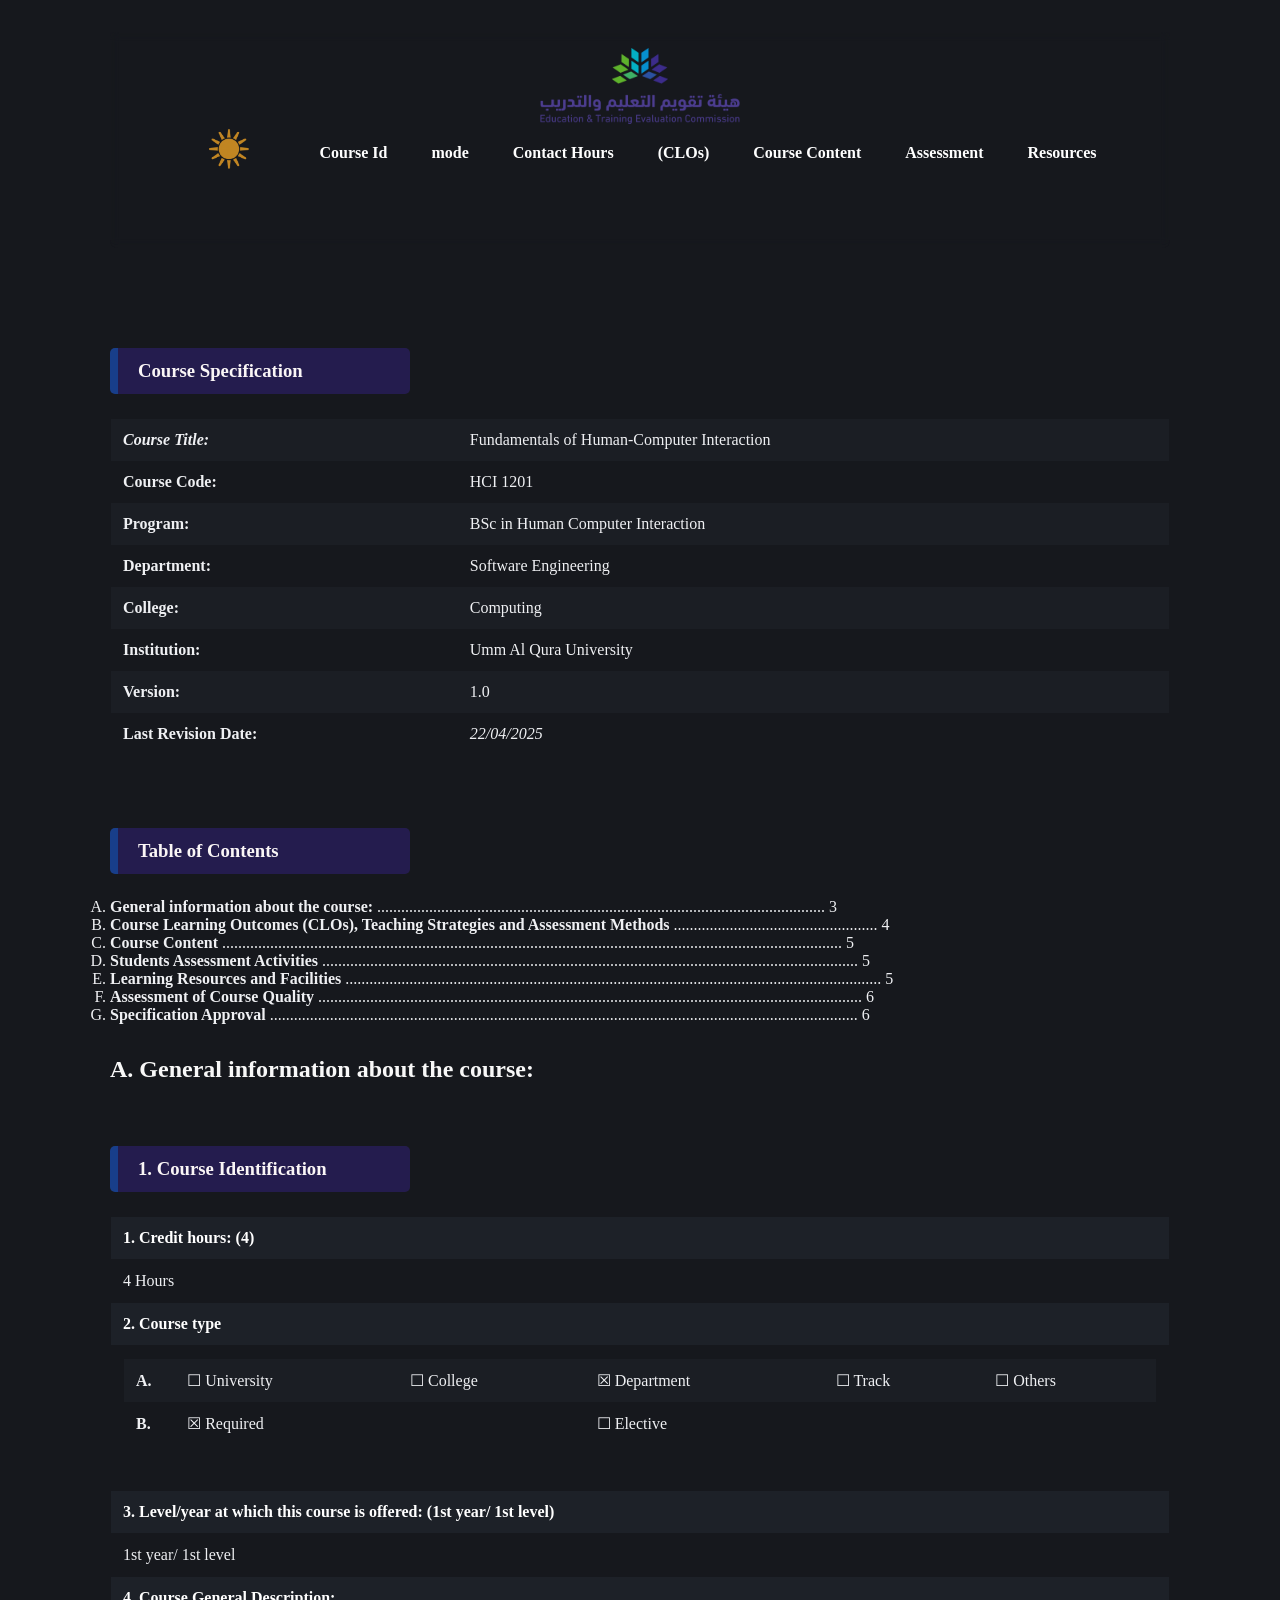
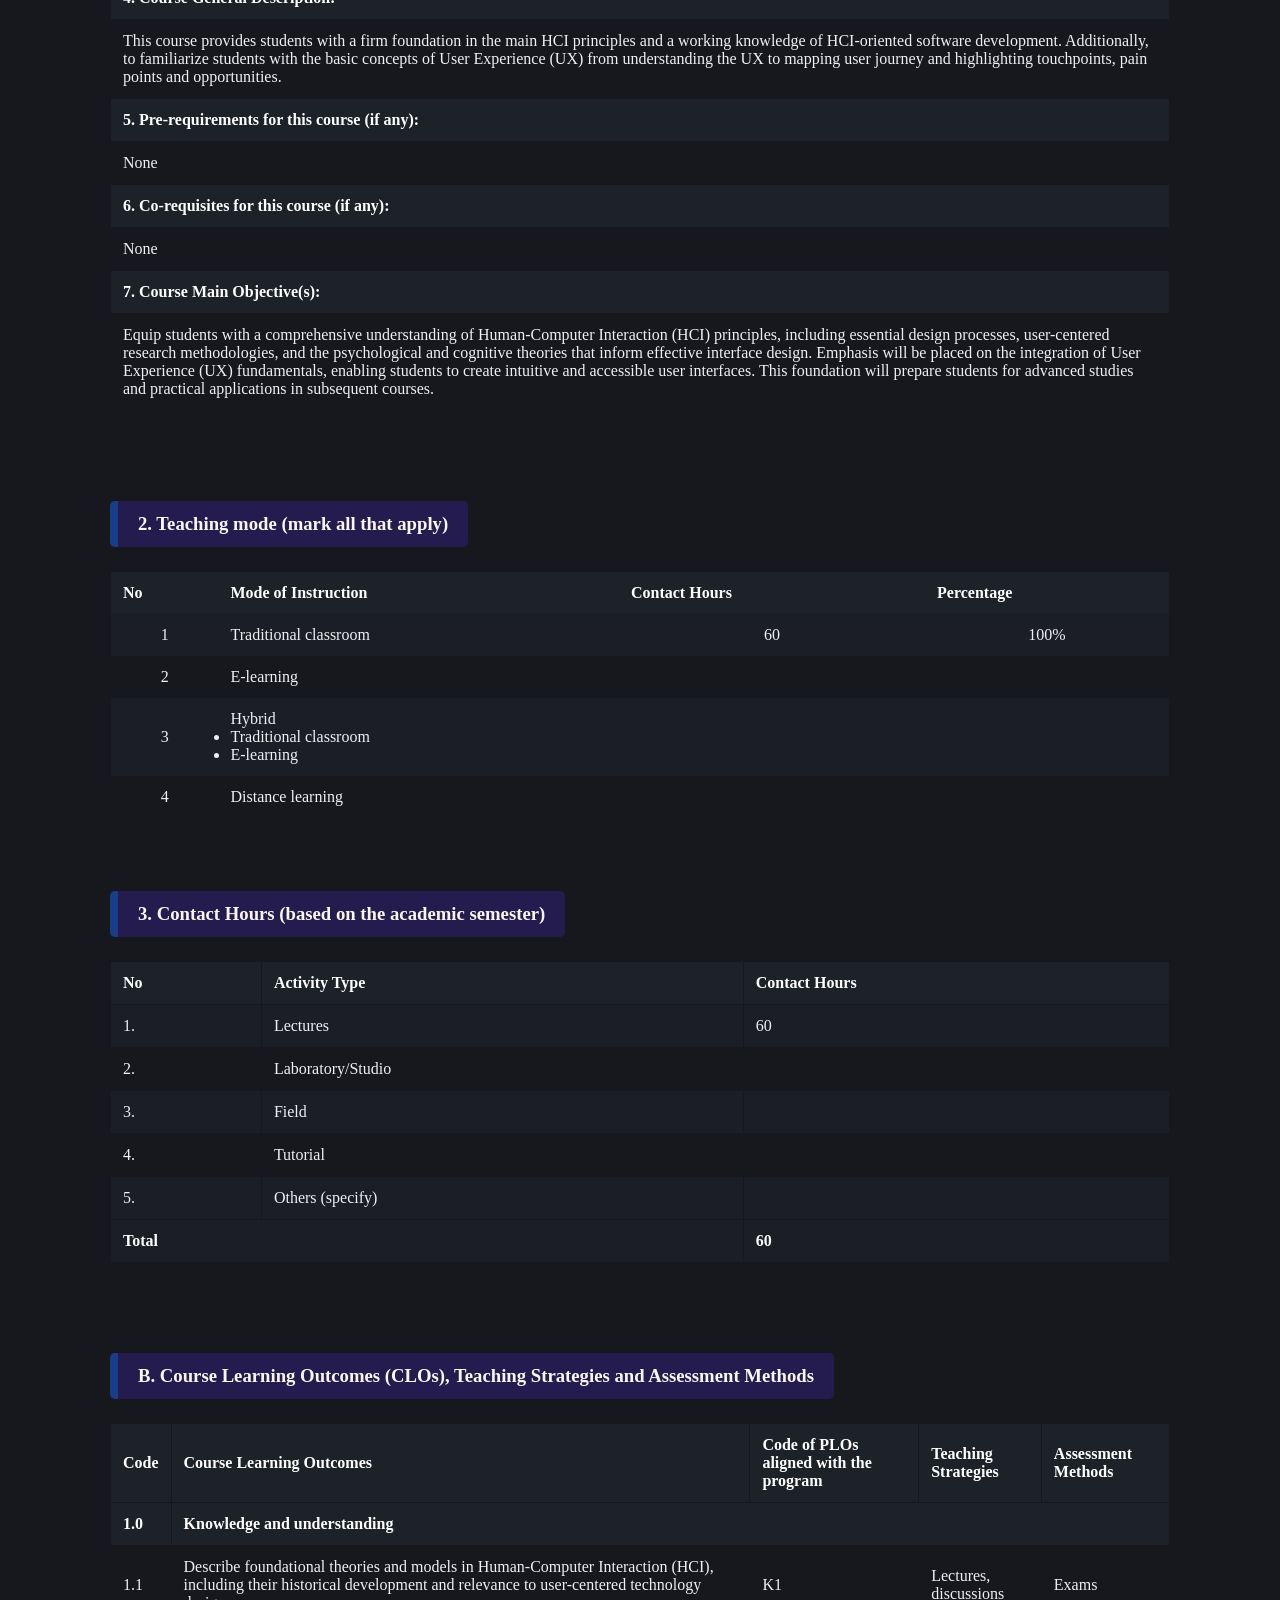
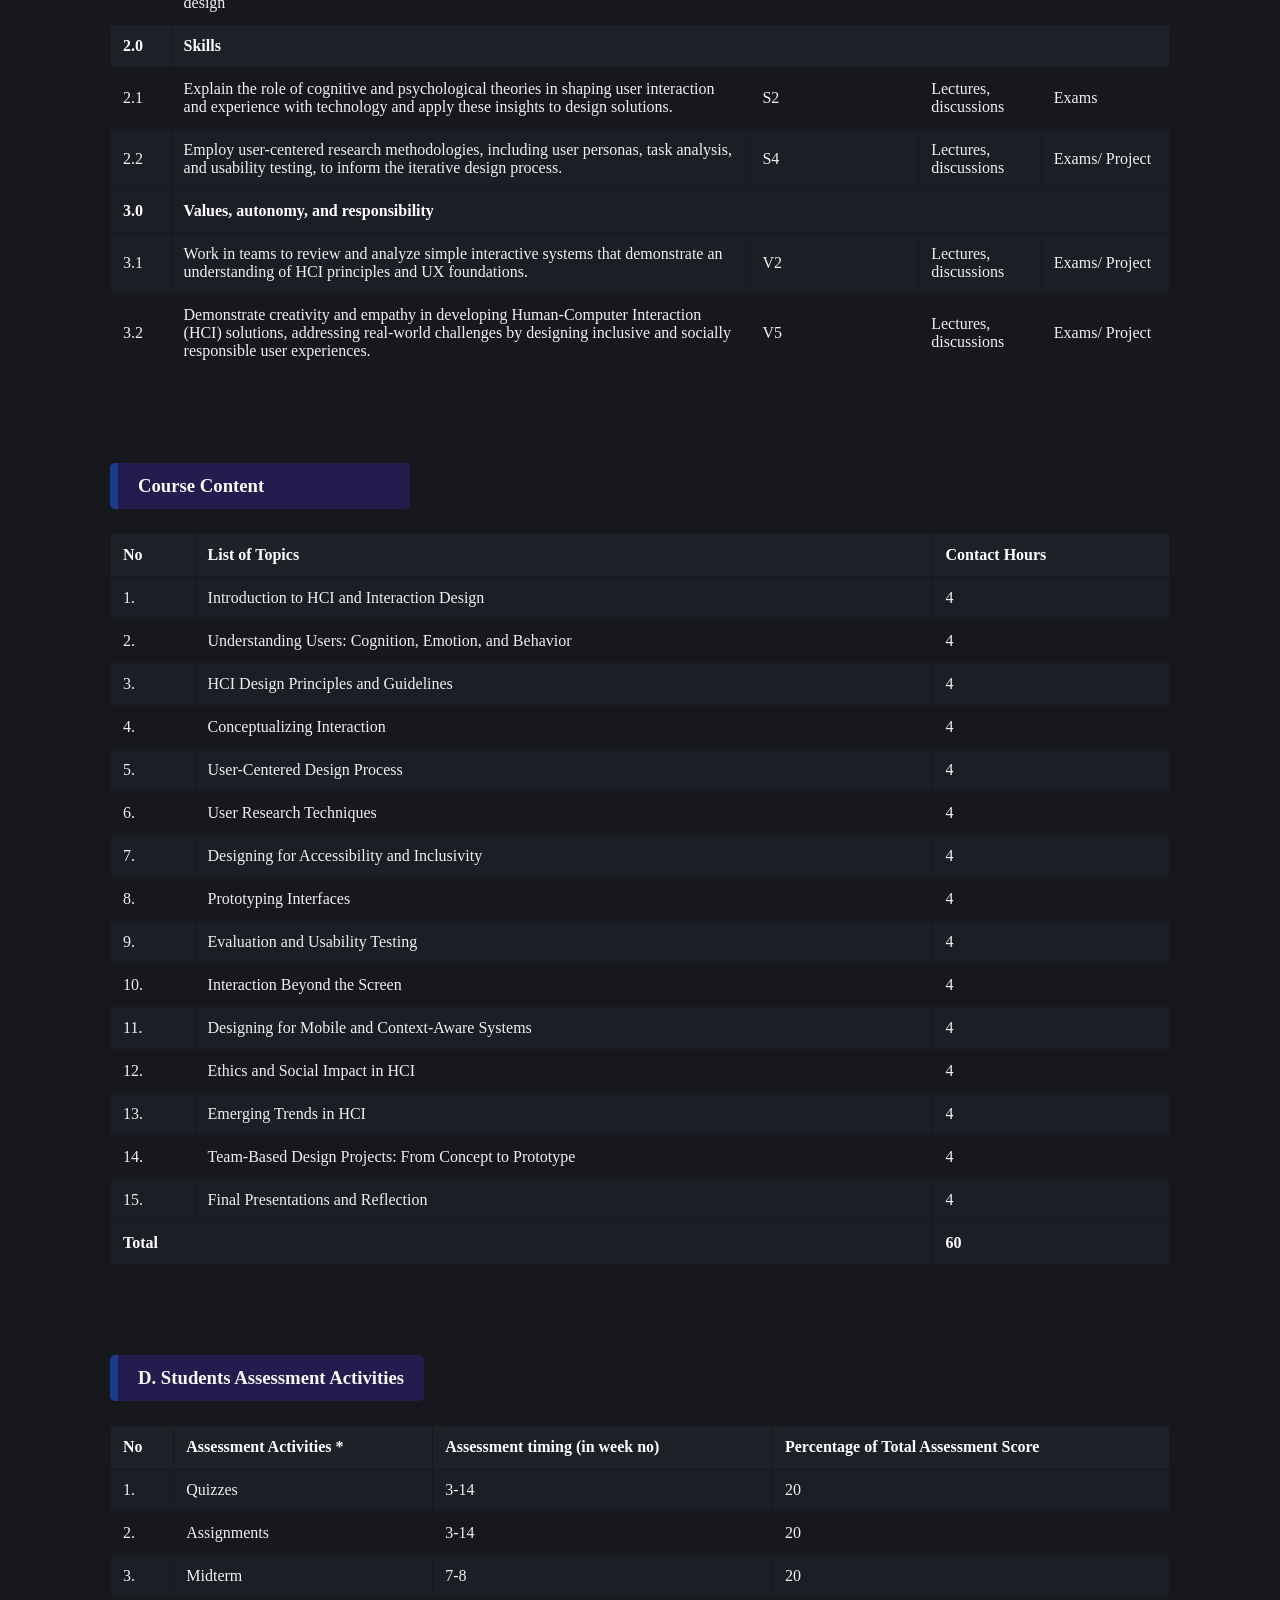
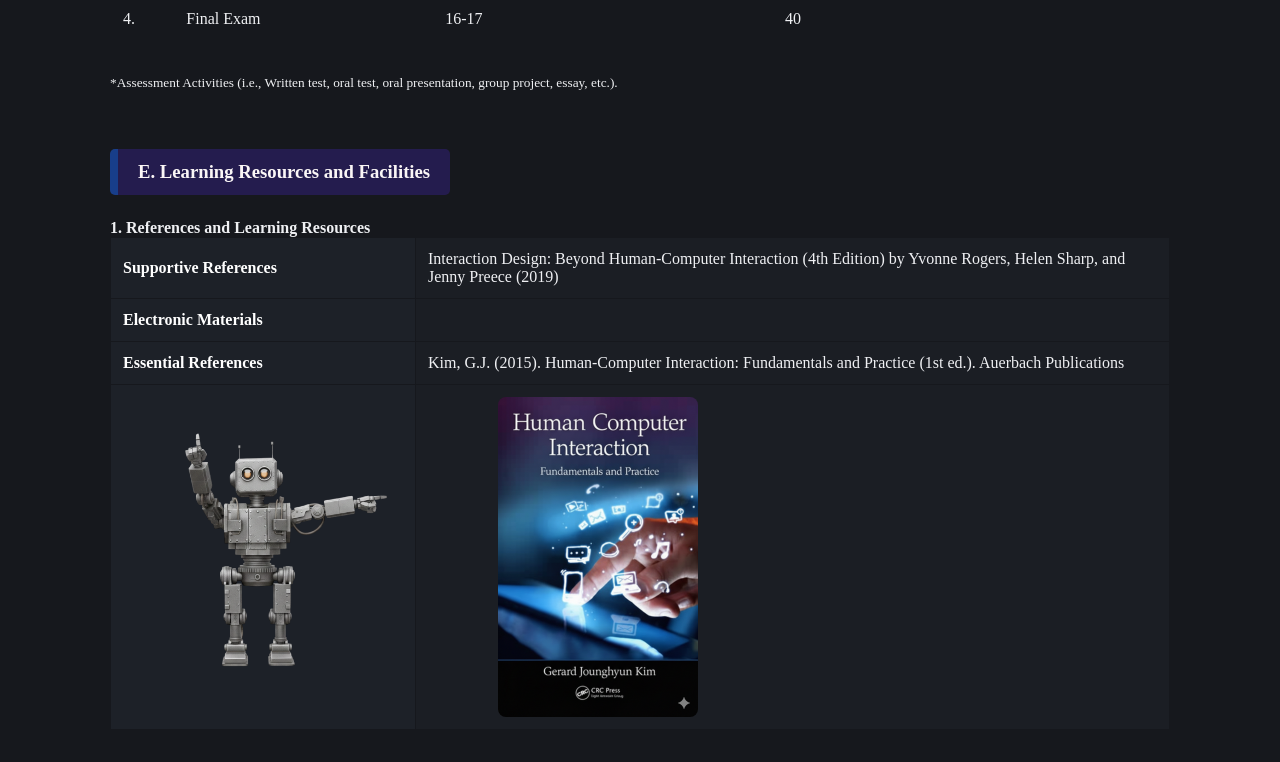
==== project/darkmod.html @ fdf4f7a4 "Add files via upload" ====
<!DOCTYPE html>
<html >
<head>
    <link href="https://fonts.googleapis.com/css2?family=Inter:wght@400;600;700&display=swap" rel="stylesheet">
    <meta charset="UTF-8">
    <meta name="viewport" content="width=device-width, initial-scale=1.0">
    <title>Project</title>
    
    <link rel="stylesheet" href="darkmod.css">

</head>
<body>
<body class="dark-mode">
<!-- هنا ال html-->
<!--  <img src="اسم_الصورة.png" alt="وصف للصورة" width="400"/>  عشان نضيف صوره-->
  <header>
 <a href="#" class="logo-link">
        <img src="imges/sher.png" alt="شعار" class="logo">
    </a>


<nav class="navbar">
    <ul>
      <a href="Project.html" class="mode-button">
    <img src="imges/sun.png" alt="Light Mode">
</a>
        <li><a href="#course-identification">Course Id</a></li>
        <li><a href="#teaching-mode">mode</a></li>
        <li><a href="#contact-hours">Contact Hours</a></li>
        <li><a href="#clos">(CLOs)</a></li>
        <li><a href="#course-content">Course Content</a></li>
        <li><a href="#assessment-activities">Assessment</a></li>
        <li><a href="#learning-resources">Resources</a></li>
       
    </ul>
</nav>
</header>

<br><br> <!---class عشان نضيف له تنسيق من ال css-->

<h3 >Course Specification</h3>
   

      <table class="info-table">
    <tr>
        <td><b><i>Course Title:</i></b></td>
        <td>Fundamentals of Human-Computer Interaction</td>
    </tr>
    <tr>
        <td><b>Course Code:</b></td>
        <td>HCI 1201</td>
    </tr>
    <tr>
        <td><b>Program:</b></td>
        <td>BSc in Human Computer Interaction</td>
    </tr>
    <tr>
        <td><b>Department:</b></td>
        <td>Software Engineering</td>
    </tr>
    <tr>
        <td><b>College:</b></td>
        <td>Computing</td>
    </tr>
    <tr>
        <td><b>Institution:</b></td>
        <td>Umm Al Qura University</td>
    </tr>
    <tr>
        <td><b>Version:</b></td>
        <td>1.0</td>
    </tr>
    <tr>
        <td><b>Last Revision Date:</b></td>
        <td><I>22/04/2025</I></td>
    </tr>
<!--هنا اول شي خلصنا 000000000000000000000000000000000000000000000000000-->
    <br>
    
</table>
<h3 >Table of Contents</h3>
   <ol type="A" ><!---type عشان يغير الحروف-->
        <li>
            <strong> General information about the course:</strong> ................................................................................................................ 3
        </li>
        <li>
            <strong> Course Learning Outcomes (CLOs), Teaching Strategies and Assessment Methods</strong> ................................................... 4
        </li>
        <li>
            <strong> Course Content</strong> ........................................................................................................................................................... 5
        </li>
        <li>
            <strong> Students Assessment Activities</strong> ...................................................................................................................................... 5
        </li>
        <li>
            <strong> Learning Resources and Facilities</strong> ...................................................................................................................................... 5
        </li>
        <li>
            <strong> Assessment of Course Quality</strong> ........................................................................................................................................ 6
        </li>
        <li>
            <strong> Specification Approval</strong> ................................................................................................................................................... 6
        </li>
    </ol>

<!--هنا ثاني شي خلصنا الجدول بغير حواف 000000000000000000000000000000000000000000000000000-->



<h2>A. General information about the course:</h2>
<br>
<h3 id="course-identification">1. Course Identification</h3>
    <table border="1" width="100%" cellspacing="0" cellpadding="5"  class="info-table"> <!-- هاذا الكود المسؤول على الايطار-->
        
        <tr>
            <th align="left">1. Credit hours: (4)</th>
        </tr>
        <tr>
            <td>4 Hours</td>
        </tr>

        <tr>
            <th align="left">2. Course type</th>
        </tr>
        <tr>
            <td>
                <table width="100%" border="0">
                    <tr>
                        <td width="5%"><strong>A.</strong></td>
                        <td>☐ University</td>
                        <td>☐ College</td>
                        <td>☒ Department</td>
                        <td>☐ Track</td>
                        <td>☐ Others</td>
                    </tr>
                    <tr>
                        <td><strong>B.</strong></td>
                        <td colspan="2">☒ Required</td>
                        <td colspan="3">☐ Elective</td>
                    </tr>
                </table>
            </td>
        </tr>

        <tr>
            <th align="left">3. Level/year at which this course is offered: (1st year/ 1st level)</th>
        </tr>
        <tr>
            <td>1st year/ 1st level</td>
        </tr>

        <tr>
            <th align="left">4. Course General Description:</th>
        </tr>
        <tr>
            <td>
                This course provides students with a firm foundation in the main HCI principles and a working knowledge of HCI-oriented software development. Additionally, to familiarize students with the basic concepts of User Experience (UX) from understanding the UX to mapping user journey and highlighting touchpoints, pain points and opportunities.
            </td>
        </tr>

        <tr>
            <th align="left">5. Pre-requirements for this course   (if any):</th>
        </tr>
        <tr>
            <td>None</td>
        </tr>

        <tr>
            <th align="left">6. Co-requisites for this course (if any):</th>
        </tr>
        <tr>
            <td>None</td>
        </tr>

        <tr>
            <th align="left">7. Course Main Objective(s):</th>
        </tr>
        <tr>
            <td>
                Equip students with a comprehensive understanding of Human-Computer Interaction (HCI) principles, including essential design processes, user-centered research methodologies, and the psychological and cognitive theories that inform effective interface design. Emphasis will be placed on the integration of User Experience (UX) fundamentals, enabling students to create intuitive and accessible user interfaces. This foundation will prepare students for advanced studies and practical applications in subsequent courses.
            </td>
        </tr>
    </table>

    <br>

    <h3 id="teaching-mode">2. Teaching mode (mark all that apply)</h3>
    <table  class="info-table">
    <thead>
<thead>
        <tr>
            <th>No</th>
            <th>Mode of Instruction</th>
            <th>Contact Hours</th>
            <th>Percentage</th>
        </tr>
    </thead>
    <tbody>
        <tr>
            <td align="center">1</td>
            <td>Traditional classroom</td>
            <td align="center">60</td>
            <td align="center">100%</td>
        </tr>
        <tr>
            <td align="center">2</td>
            <td>E-learning</td>
            <td></td>
            <td></td>
        </tr>
        <tr>
            <td align="center">3</td>
            <td>
                Hybrid
                <ul>
                    <li>Traditional classroom</li>
                    <li>E-learning</li>
                </ul>
            </td>
            <td></td>
            <td></td>
        </tr>
        <tr>
            <td align="center">4</td>
            <td>Distance learning</td>
            <td></td>
            <td></td>
        </tr>
    </tbody> </table>
 
    
        <h3 id="contact-hours">3. Contact Hours (based on the academic semester)</h3>
    <table  class="info-table" border="1">
        <thead>
            <tr>
                <th>No</th>
                <th>Activity Type</th>
                <th>Contact Hours</th>
            </tr>
        </thead>
        <tbody>
            <tr>
                <td>1.</td>
                <td>Lectures</td>
                <td>60</td>
            </tr>
            <tr>
                <td>2.</td>
                <td>Laboratory/Studio</td>
                <td></td>
            </tr>
            <tr>
                <td>3.</td>
                <td>Field</td>
                <td></td>
            </tr>
            <tr>
                <td>4.</td>
                <td>Tutorial</td>
                <td></td>
            </tr>
            <tr>
                <td>5.</td>
                <td>Others (specify)</td>
                <td></td>
            </tr>
            <tr>
                <th colspan="2">Total</th>
                <th>60</th>
            </tr>
        </tbody>
    </table>
    <br>

    <h3 id="clos">B. Course Learning Outcomes (CLOs), Teaching Strategies and Assessment Methods</h3>
    <table  class="info-table" border="1">
        <thead>
            <tr>
                <th>Code</th>
                <th>Course Learning Outcomes</th>
                <th>Code of PLOs aligned with the program</th>
                <th>Teaching Strategies</th>
                <th>Assessment Methods</th>
            </tr>
        </thead>
        <tbody>
            <tr>
                <th>1.0</th>
                <th colspan="4" align="left">Knowledge and understanding</th>
            </tr>
            <tr>
                <td>1.1</td>
                <td>Describe foundational theories and models in Human-Computer Interaction (HCI), including their historical development and relevance to user-centered technology design</td>
                <td>K1</td>
                <td>Lectures, discussions</td>
                <td>Exams</td>
            </tr>
            <tr>
                <th>2.0</th>
                <th colspan="4" align="left">Skills</th>
            </tr>
            <tr>
                <td>2.1</td>
                <td>Explain the role of cognitive and psychological theories in shaping user interaction and experience with technology and apply these insights to design solutions.</td>
                <td>S2</td>
                <td>Lectures, discussions</td>
                <td>Exams</td>
            </tr>
            <tr>
                <td>2.2</td>
                <td>Employ user-centered research methodologies, including user personas, task analysis, and usability testing, to inform the iterative design process.</td>
                <td>S4</td>
                <td>Lectures, discussions</td>
                <td>Exams/ Project</td>
            </tr>
            <tr>
                <th>3.0</th>
                <th colspan="4" align="left">Values, autonomy, and responsibility</th>
            </tr>
            <tr>
                <td>3.1</td>
                <td>Work in teams to review and analyze simple interactive systems that demonstrate an understanding of HCI principles and UX foundations.</td>
                <td>V2</td>
                <td>Lectures, discussions</td>
                <td>Exams/ Project</td>
            </tr>
            <tr>
                <td>3.2</td>
                <td>Demonstrate creativity and empathy in developing Human-Computer Interaction (HCI) solutions, addressing real-world challenges by designing inclusive and socially responsible user experiences.</td>
                <td>V5</td>
                <td>Lectures, discussions</td>
                <td>Exams/ Project</td>
            </tr>
        </tbody>
    </table>

    <br>

    <h3 id="course-content">Course Content</h3>
    <table  class="info-table" border="1">
        <thead>
            <tr>
                <th>No</th>
                <th>List of Topics</th>
                <th>Contact Hours</th>
            </tr>
        </thead>
        <tbody>
            <tr><td>1.</td><td>Introduction to HCI and Interaction Design</td><td>4</td></tr>
            <tr><td>2.</td><td>Understanding Users: Cognition, Emotion, and Behavior</td><td>4</td></tr>
            <tr><td>3.</td><td>HCI Design Principles and Guidelines</td><td>4</td></tr>
            <tr><td>4.</td><td>Conceptualizing Interaction</td><td>4</td></tr>
            <tr><td>5.</td><td>User-Centered Design Process</td><td>4</td></tr>
            <tr><td>6.</td><td>User Research Techniques</td><td>4</td></tr>
            <tr><td>7.</td><td>Designing for Accessibility and Inclusivity</td><td>4</td></tr>
            <tr><td>8.</td><td>Prototyping Interfaces</td><td>4</td></tr>
            <tr><td>9.</td><td>Evaluation and Usability Testing</td><td>4</td></tr>
            <tr><td>10.</td><td>Interaction Beyond the Screen</td><td>4</td></tr>
            <tr><td>11.</td><td>Designing for Mobile and Context-Aware Systems</td><td>4</td></tr>
            <tr><td>12.</td><td>Ethics and Social Impact in HCI</td><td>4</td></tr>
            <tr><td>13.</td><td>Emerging Trends in HCI</td><td>4</td></tr>
            <tr><td>14.</td><td>Team-Based Design Projects: From Concept to Prototype</td><td>4</td></tr>
            <tr><td>15.</td><td>Final Presentations and Reflection</td><td>4</td></tr>
            <tr>
                <th colspan="2">Total</th>
                <th>60</th>
            </tr>
        </tbody>
    </table>

    <br>

    <h3 id="assessment-activities">D. Students Assessment Activities</h3>
    <table  class="info-table" border="1">
        <thead>
            <tr>
                <th>No</th>
                <th>Assessment Activities *</th>
                <th>Assessment timing (in week no)</th>
                <th>Percentage of Total Assessment Score</th>
            </tr>
        </thead>
        <tbody>
            <tr><td>1.</td><td>Quizzes</td><td>3-14</td><td>20</td></tr>
            <tr><td>2.</td><td>Assignments</td><td>3-14</td><td>20</td></tr>
            <tr><td>3.</td><td>Midterm</td><td>7-8</td><td>20</td></tr>
            <tr><td>4.</td><td>Final Exam</td><td>16-17</td><td>40</td></tr>
        </tbody>
    </table>
    <p><small>*Assessment Activities (i.e., Written test, oral test, oral presentation, group project, essay, etc.).</small></p>

    <br>

    <h3 id="learning-resources">E. Learning Resources and Facilities</h3>
    <h4>1. References and Learning Resources</h4>
    <table border="1">
        <tbody>
         
            <tr>
                <th>Supportive References</th>
                <td>Interaction Design: Beyond Human-Computer Interaction (4th Edition) by Yvonne Rogers, Helen Sharp, and Jenny Preece (2019)</td>
            </tr>
            <tr>
                <th>Electronic Materials</th>
                <td></td>
            </tr>
               <tr>
                <th>Essential References</th>
                <!-- صورة الكتاب كرابط لموقع الشراء -->
    <td>Kim, G.J. (2015). Human-Computer Interaction: Fundamentals and Practice (1st ed.). Auerbach Publications</td>
            </tr>
           <tr>
            <th><a><img src="imges/bot.png" alt="روبوت يأشر على الكتاب" class="bot-img"></a></th>
            <td>
 <a href="https://doi.org/10.1201/b18071" target="_blank">
    <img src="imges/HCI.png" alt="غلاف الكتاب" class="book-link"></a></td>
</tr>
        </tbody>
    </table>

</div>
    </body>

</html>
---- project/darkmod.css ----
* { 
    font-family: "Playfair Display", serif; /* خط واضح وسهل القراءة للمحتوى الإنجليزي */
    margin: 0; 
    padding: 0; 
    box-sizing: border-box; 
    scroll-behavior: smooth; /* تمرير الصفحة بسلاسة */
} 

body { 
    background-color: #16181D; /* خلفية داكنة مريحة للعين */
    color: #eff0f3; /* لون النص الأساسي مناسب للقراءة على الخلفية الداكنة */
    max-width: 1100px; /* يحدد عرض المحتوى ليكون مركزي وسهل القراءة */
    margin: 2rem auto; /* يوضع المحتوى في منتصف الصفحة مع مساحة فوق وتحت */
    padding: 0 20px; /* مسافة داخلية جانبية */
} 

header { 
     width: 100%; 
    display: flex; 
    flex-direction: column; 
    align-items: center; /* يضع عناصر الهيدر في المنتصف */
    position: sticky; /* الهيدر يلتصق بالأعلى عند التمرير */
    top: 0; 
    z-index: 1000; /* يضمن ظهور الهيدر فوق كل العناصر */
    margin: 0 auto 1.5rem auto; /* مسافة تحت الهيدر */
    max-width: 100%; 
    padding: 1rem 3rem; 
    background-color: #1f212900; /* لون هيدر شفاف مع تأثير الزجاج */
    backdrop-filter: blur(5px); /* تأثير ضبابي للخلفية */
    border-bottom: 3px solid #16181d; 
    border-radius: 0 0 8px 8px; /* تقوس أسفل الهيدر */

    .logo {
    width: 200px;                    /* حجم الشعار */
    cursor: pointer;                /* المؤشر يتغير عند المرور */
    transition: transform 0.3s;     /* حركة سلسة عند hover */
}

/* حركة الشعار عند المرور */
.logo:hover {
    transform: scale(1.1);          /* تكبر الصورة شوي عند hover */
}
} 

nav ul { 
    list-style: none; 
    display: flex; 
    gap: 1.5rem; 
    padding: 1rem 0; 
} 

nav a { 
    text-decoration: none; 
    color: #ffffff; /* لون الروابط واضح */
    font-weight: 600; 
    transition: 0.3s; 
    padding: 5px 10px; 
} 

nav a:hover { 
    color: #ffffff81; 
    background-color: #7b895c00; /* تغيير خلفية عند المرور بالماوس */
} 

.info-table, table { 
    width: 100%; 
    border-collapse: collapse; 
    margin-bottom: 2rem; 
    background-color: #21242c80; /* خلفية للجدول شبيهة بالهيدر */
    border: 1px solid #16181D; 
} 

th { 
    background-color: #21242c80; 
    color: #ffffff; 
    padding: 12px; 
    text-align: left; /* نصوص العناوين على اليسار */
} 

td { 
    padding: 12px; 
} 

.info-table tr:nth-child(even) { 
    background-color: #16181D; /* صفوف مزدوجة بلون أغمق لتمييزها */
} 

.label { 
    background-color: #d9dbdf; /* خلفية خفيفة للـ label */
    color: #eeecec; /* لون النص */
    font-weight: bold; 
    width: 25%; /* عرض ثابت لتناسق الجدول */
} 

h3 { 
    color: #faf6f6; 
    background-color: #4c28cf46; /* خلفية عنوان فرعي */
    border-left: 8px solid #0084ff56; /* خط جانبي يميز العنوان */
    padding: 12px 20px; 
    margin-top: 2.5rem; 
    margin-bottom: 1.5rem; 
    border-radius: 5px; 
    display: inline-block; 
    min-width: 300px; 
    scroll-margin-top: 180px; /* يمنع اختفاء العنوان تحت الهيدر عند التمرير */
} 

h2 { 
    color: #f8f8f8; 
    margin: 2rem 0 1rem 0; 
    border-bottom: 2px solid #27ae5f00; /* خط تحت العنوان الرئيسي */
    display: inline-block; 
    padding-bottom: 5px; 
    scroll-margin-top: 180px; 
} 

.star-button { 
     font-size: 30px;       /* حجم النجمة */
    width: 50px;          /* عرض الزر */
    height: 50px;  /* ارتفاع الزر */
    background-color: #21242c80; /* خلفية الزر داكنة */
    cursor: pointer; /* يغير شكل المؤشر عند المرور */
    display: flex; 
    align-items: center; 
    justify-content: center; 
} 

.star-button:hover { 
    transform: scale(1.2); /* يكبر الزر عند المرور */
    transition: 0.2s; /* حركة سلسة */
} 
.book-link {
    width: 200px; /* حجم الكتاب */
    border-radius: 8px; /* زوايا منحنية */
    cursor: pointer; /* المؤشر يتحول ليد عند المرور */
    transition: transform 0.2s; /* حركة سلسة عند التكبير */
     display: block;      /* يخليها عنصر بلوك */
     margin-left: 70px; 

}

.book-link:hover {
    transform: scale(1.05); /* تكبير بسيط لما تمرر الفأرة */
}
.bot-img{
    width: 280px; /* حجم الكتاب */
    border-radius: 8px;
    margin-bottom:20px ;
    background-color: transparent; /* يشيل أي خلفية بيضاء */
}
.mode-button {
    display: inline-block;
    padding: 6px;
    border-radius: 10px;
    transition: 0.3s;
}

.mode-button {
    display: inline-block;
    padding: 6px;
    border-radius: 50%;
    transition: 0.3s;

    /* رفع الزر شوية */
    position: relative;
    top: -30px;   /* تحرك للأعلى، قلل أو زد  */
}

.mode-button img {
    width: 100px;     /* حجم الشمس */
    height: auto;
    display: block;
    cursor: pointer;
    transition: 0.3s;
}

.mode-button:hover img {
    transform: rotate(15deg) scale(1.1); /* حركة خفيفة لطيفة */
}
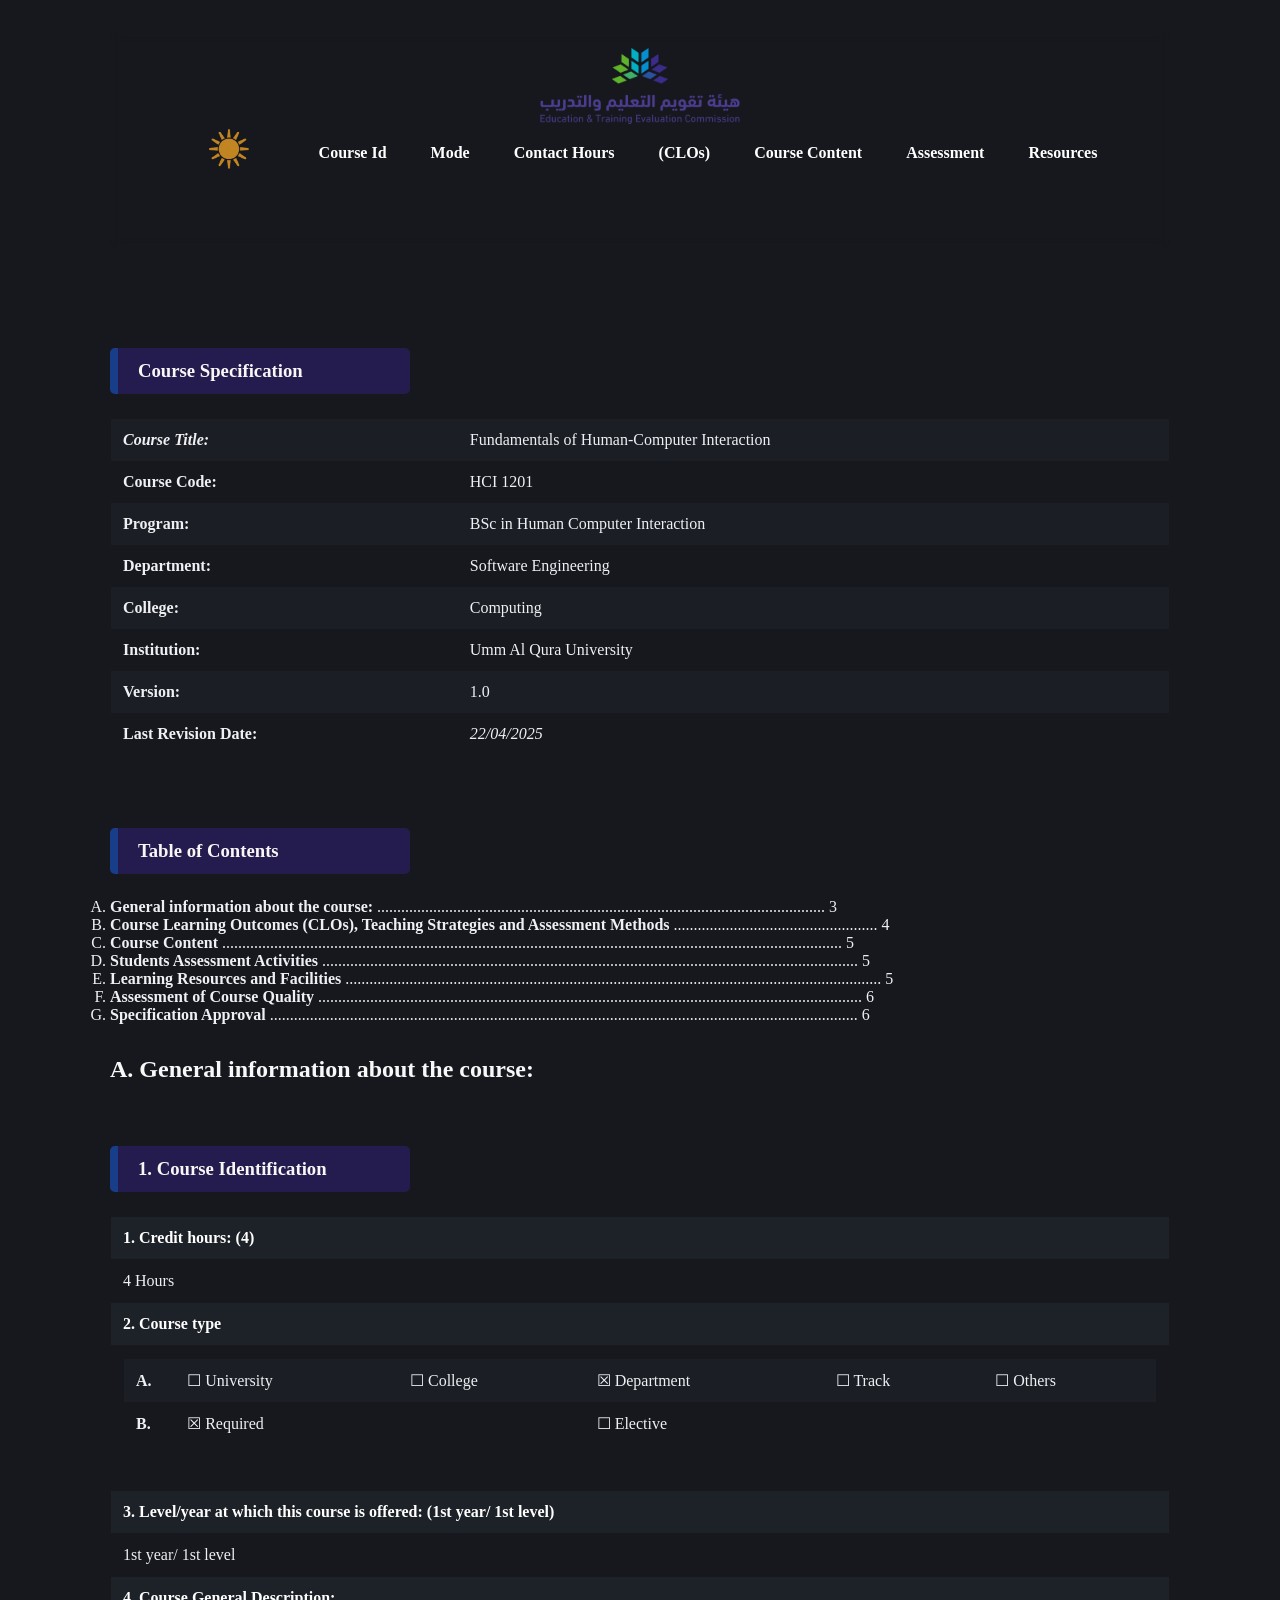
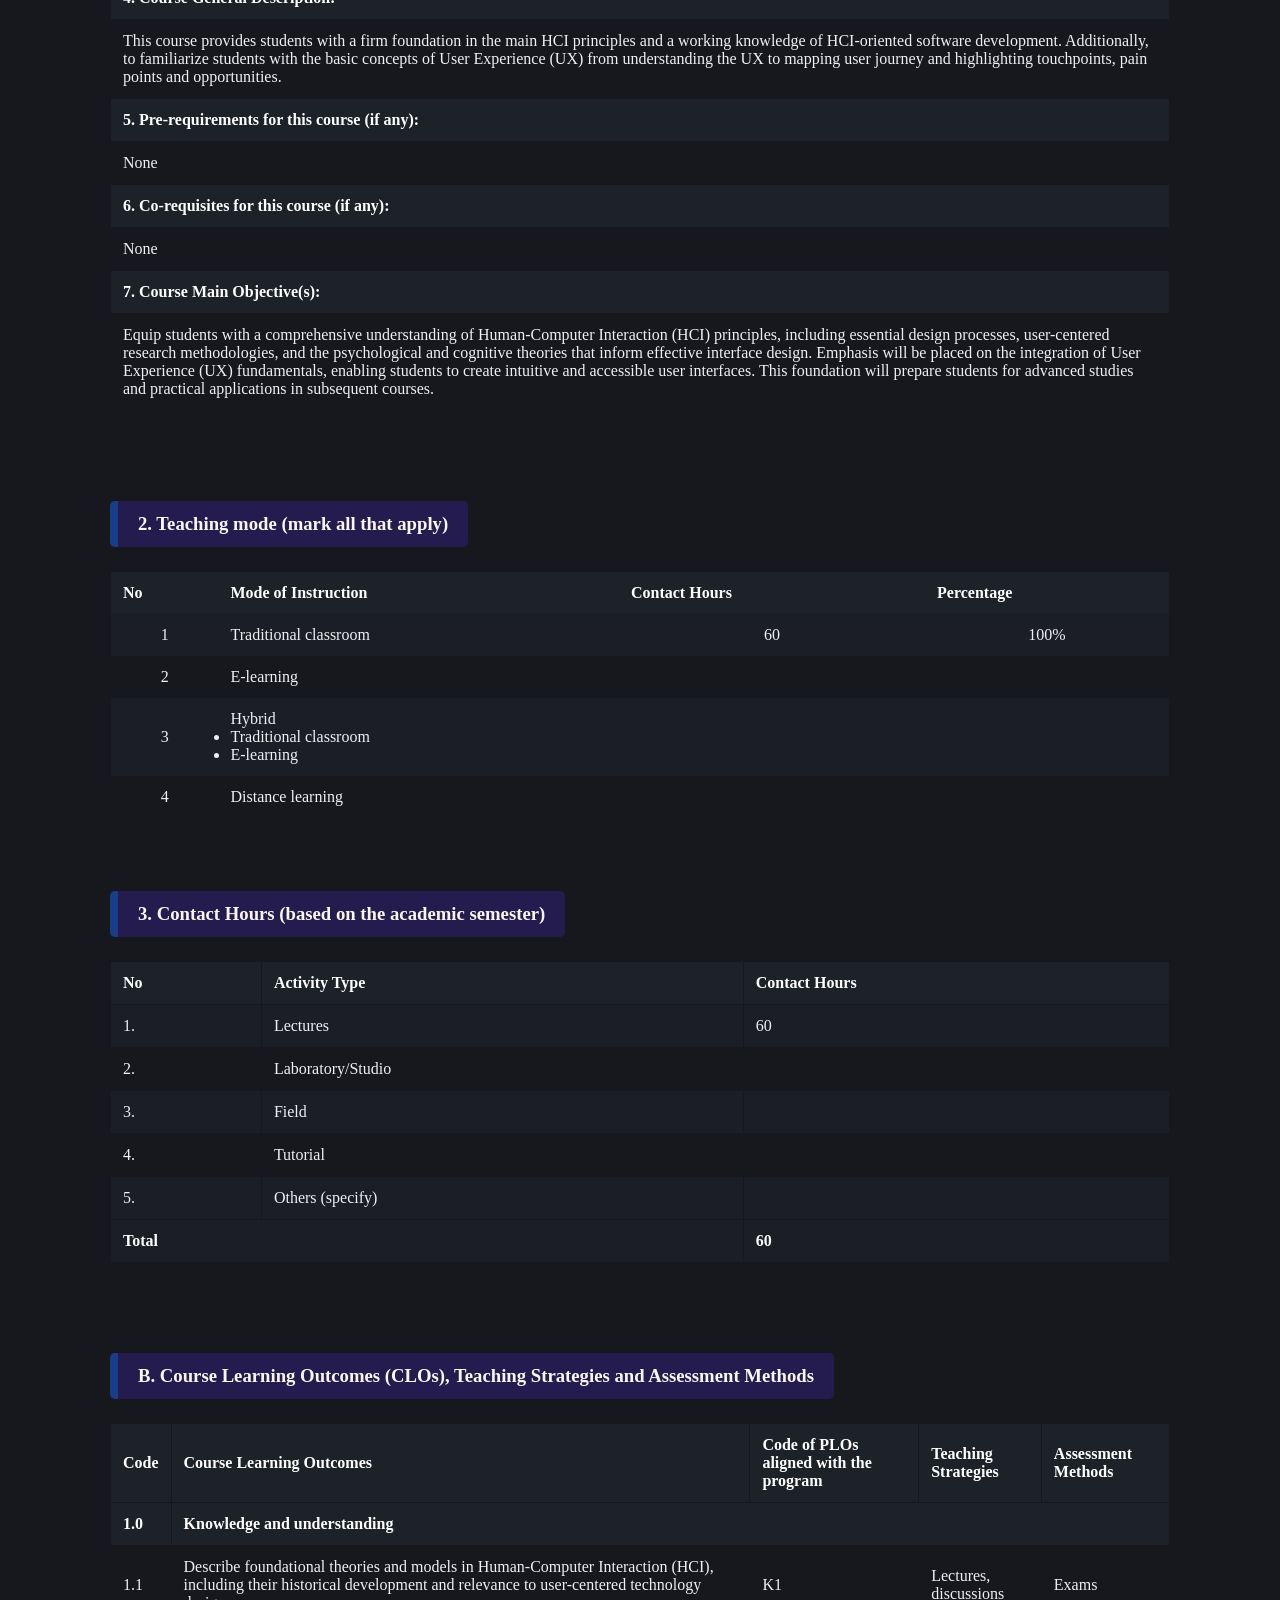
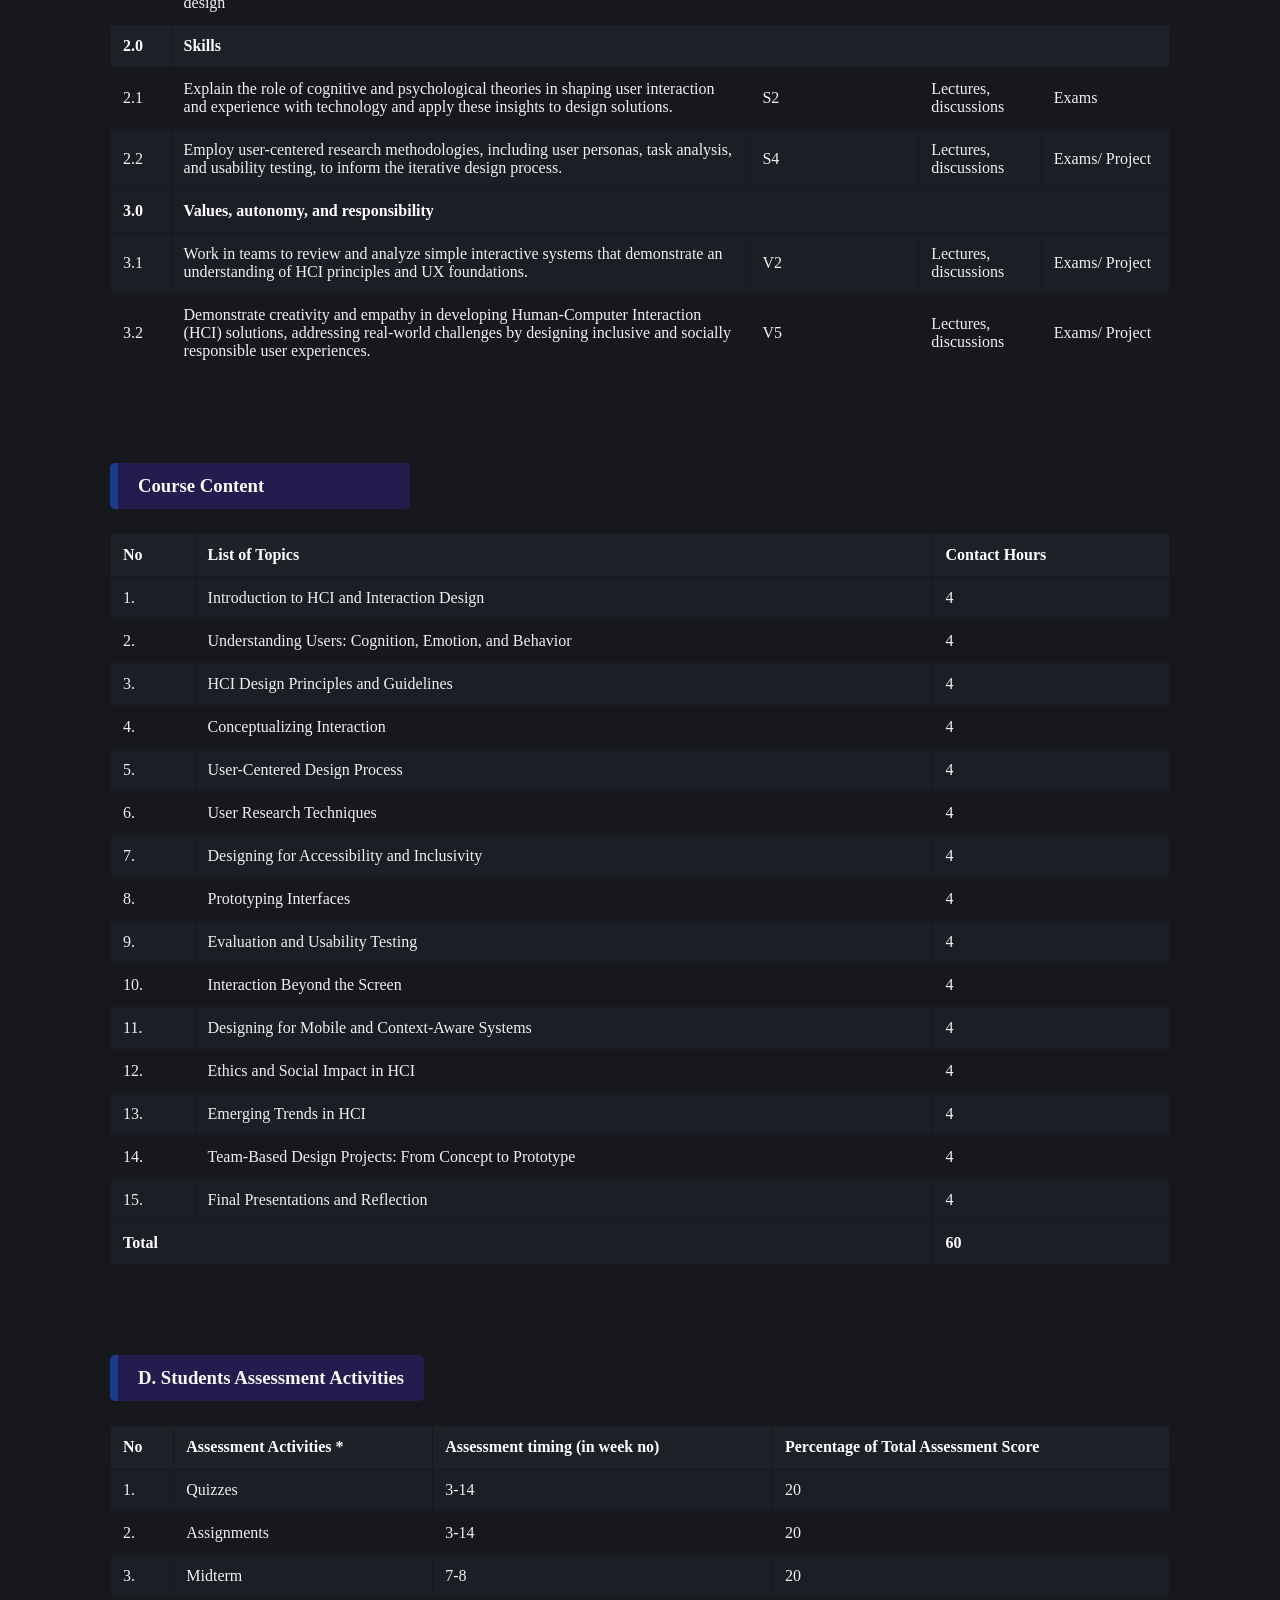
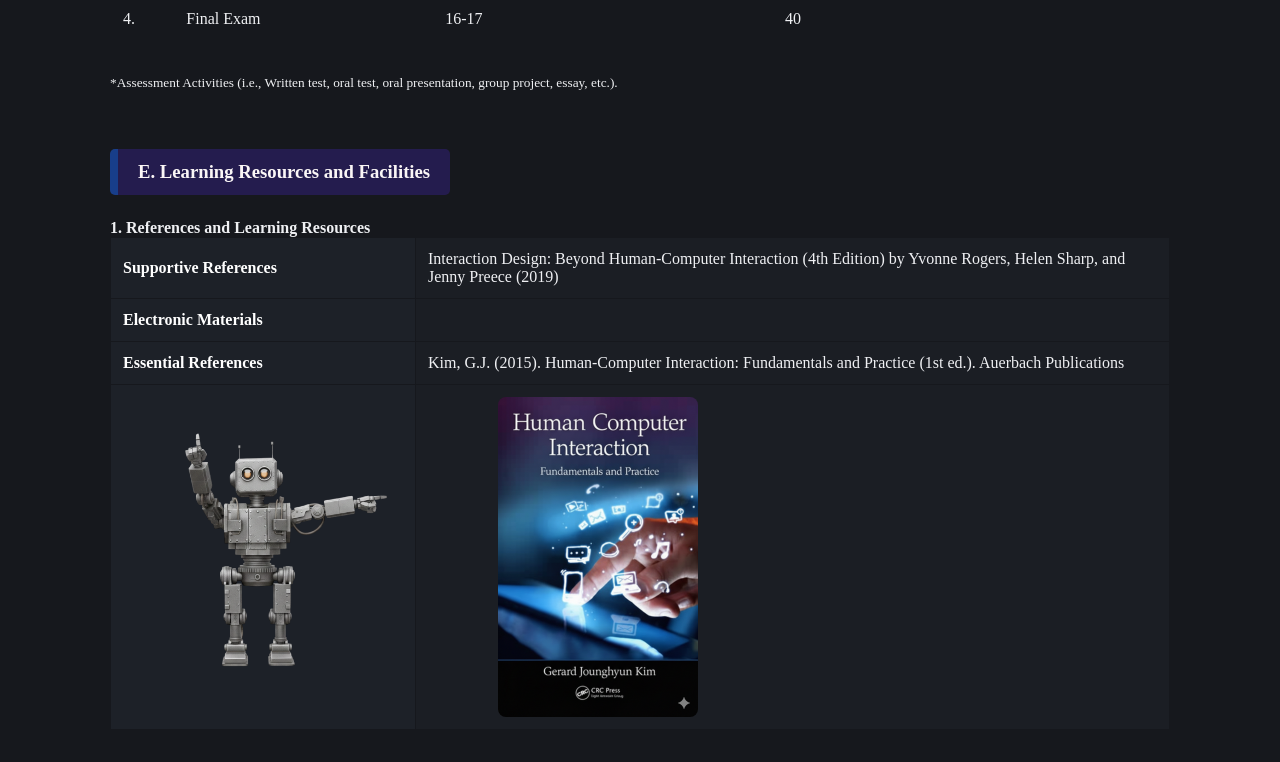
==== commit a7a7faf1: "Update darkmod.html" ====
--- a/project/darkmod.html
+++ b/project/darkmod.html
@@ -21,18 +21,17 @@
 
 <nav class="navbar">
     <ul>
-      <a href="Project.html" class="mode-button">
+      <a href="index.html" class="mode-button">
     <img src="imges/sun.png" alt="Light Mode">
 </a>
-        <li><a href="#course-identification">Course Id</a></li>
-        <li><a href="#teaching-mode">mode</a></li>
-        <li><a href="#contact-hours">Contact Hours</a></li>
-        <li><a href="#clos">(CLOs)</a></li>
-        <li><a href="#course-content">Course Content</a></li>
-        <li><a href="#assessment-activities">Assessment</a></li>
-        <li><a href="#learning-resources">Resources</a></li>
-       
-    </ul>
+       <li><a href="#course-identification" class="nav-btn">Course Id</a></li>
+    <li><a href="#teaching-mode" class="nav-btn">Mode</a></li>
+    <li><a href="#contact-hours" class="nav-btn">Contact Hours</a></li>
+    <li><a href="#clos" class="nav-btn">(CLOs)</a></li>
+    <li><a href="#course-content" class="nav-btn">Course Content</a></li>
+    <li><a href="#assessment-activities" class="nav-btn">Assessment</a></li>
+    <li><a href="#learning-resources" class="nav-btn">Resources</a></li>
+</ul>
 </nav>
 </header>
 
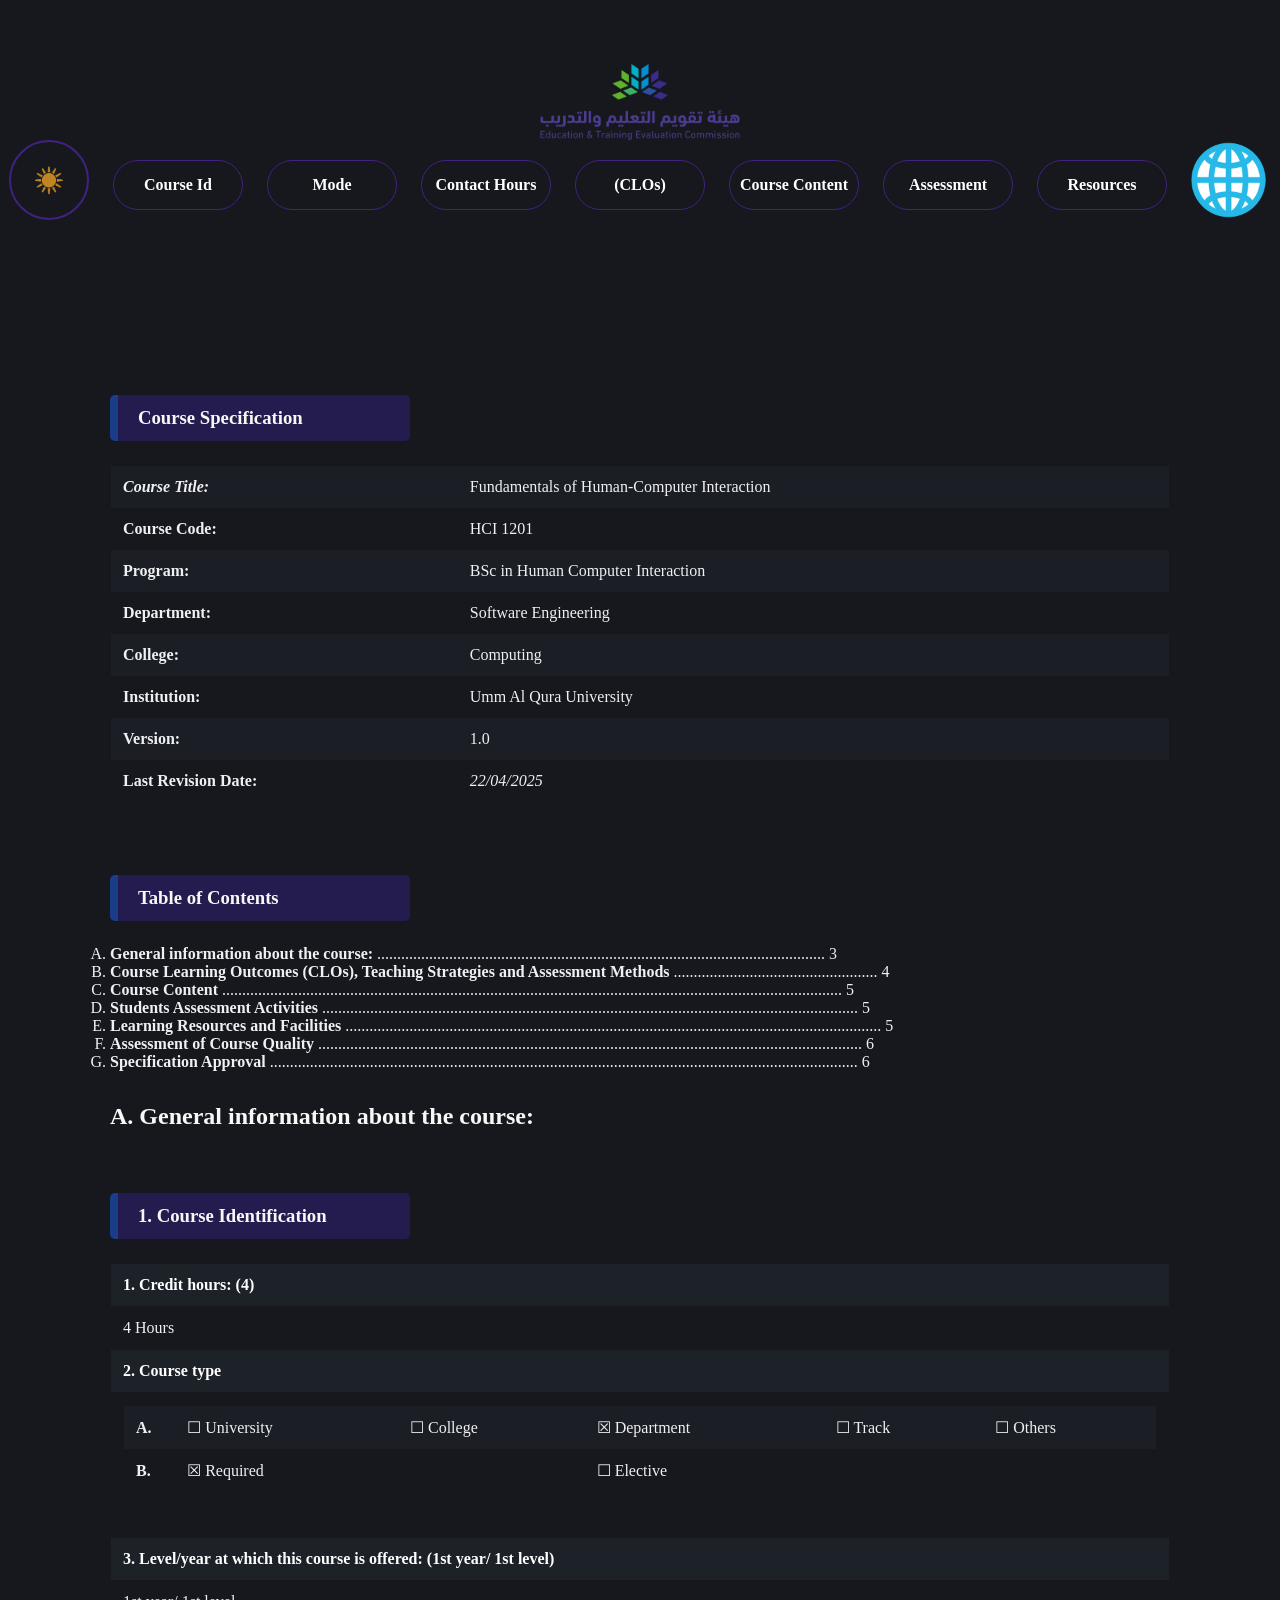
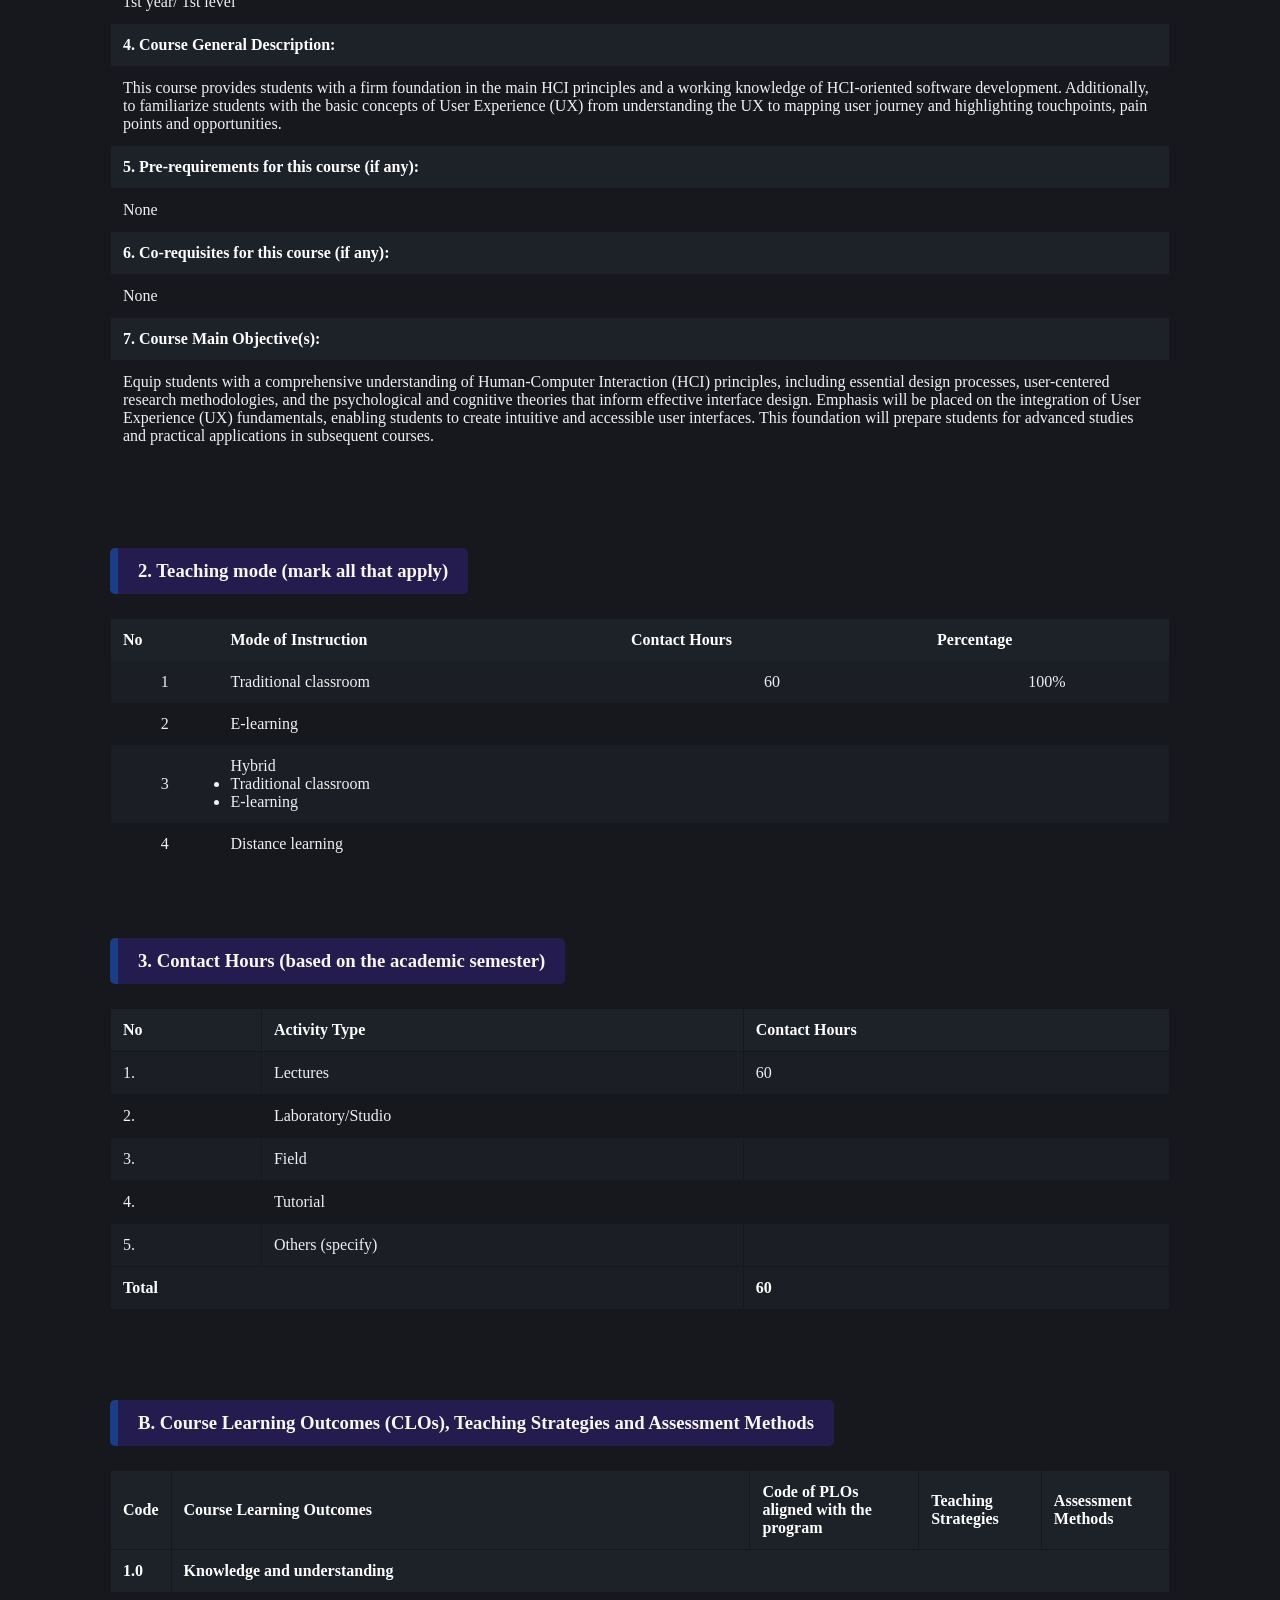
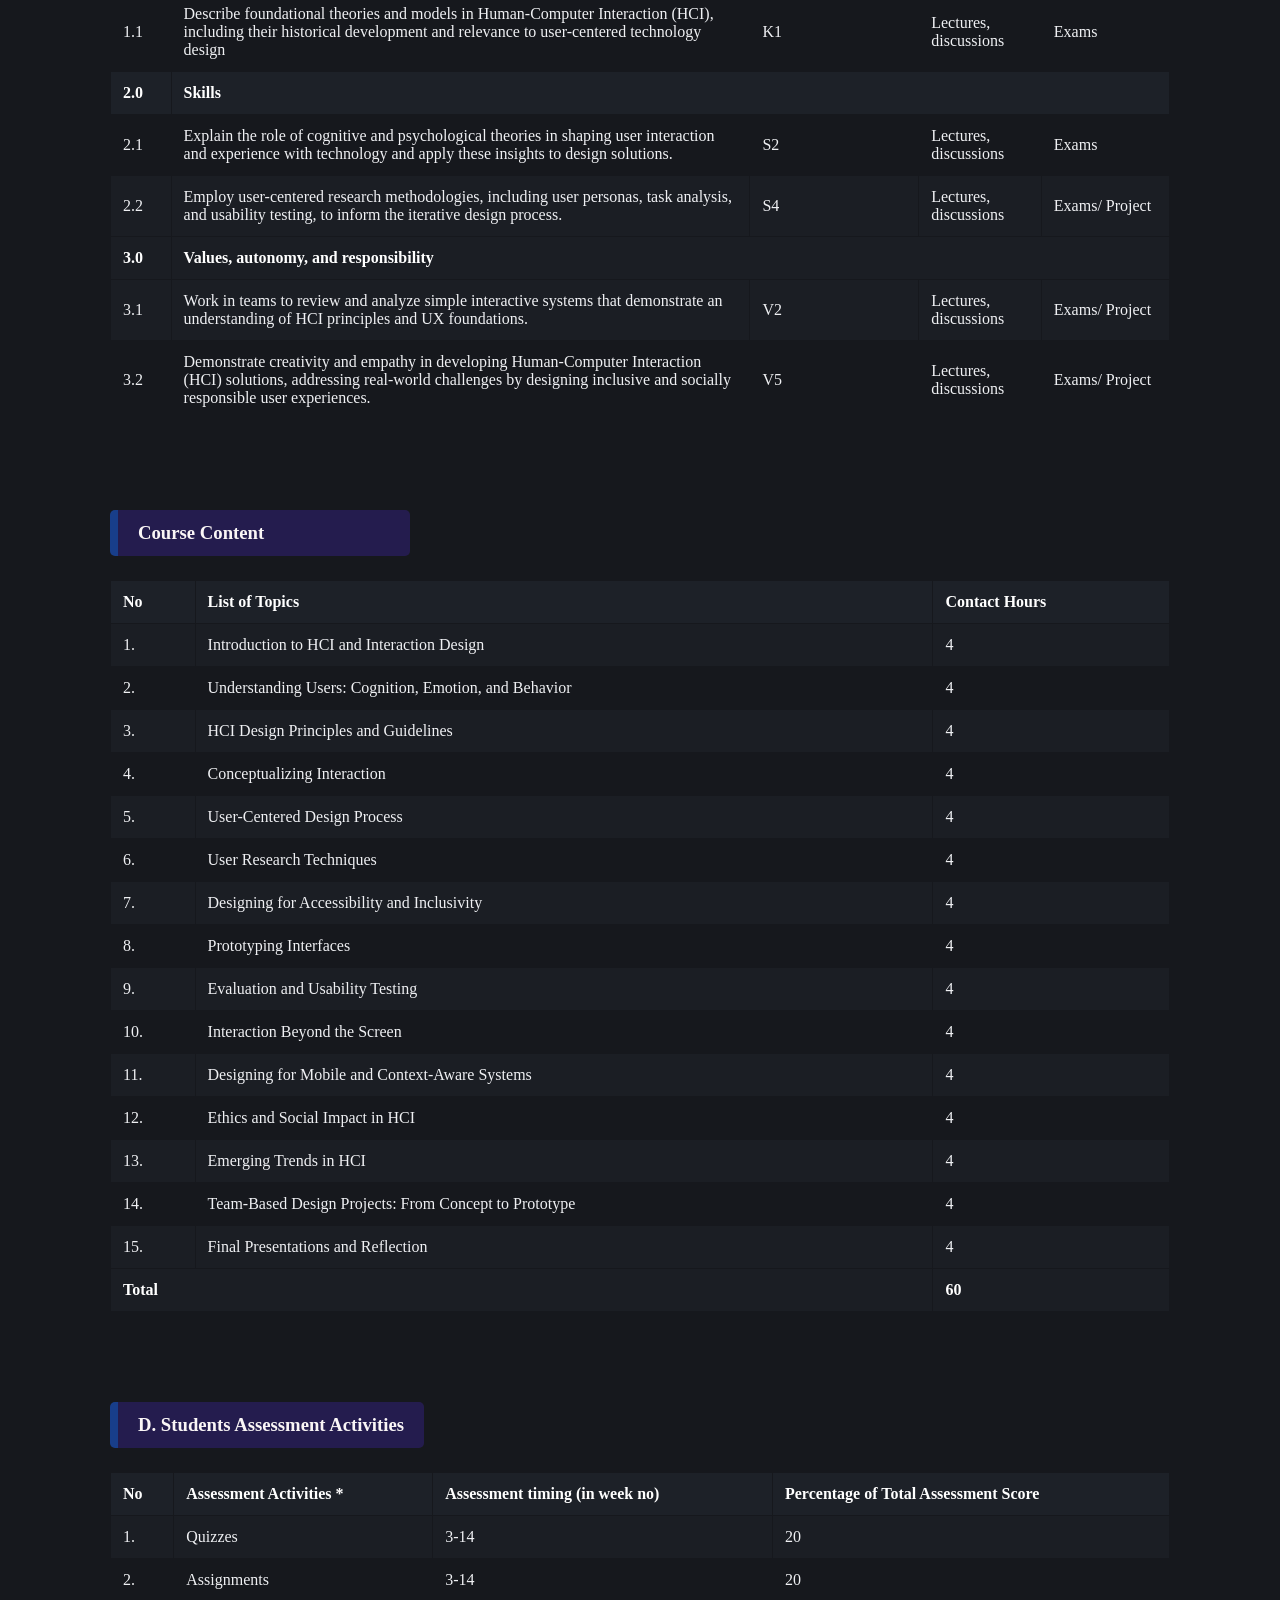
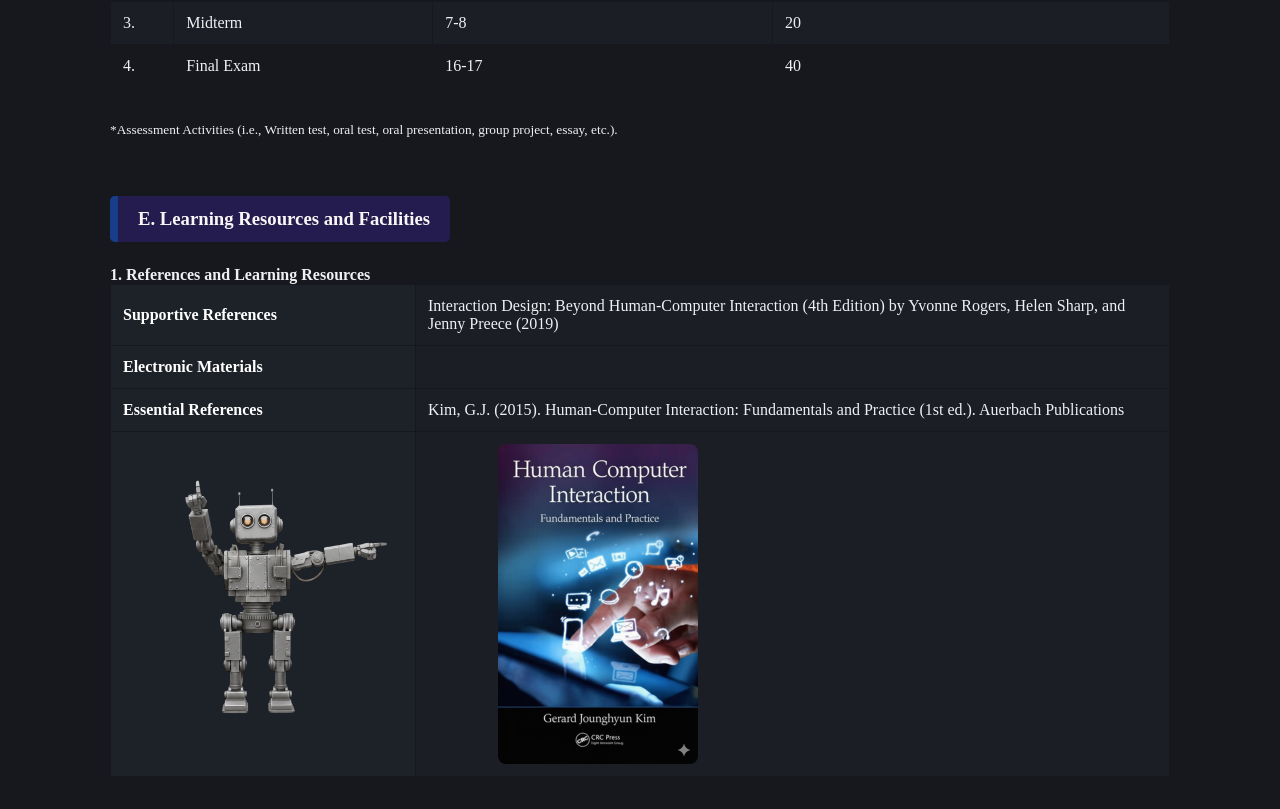
==== commit de5bb60c: "Add files via upload" ====
--- a/project/darkmod.html
+++ b/project/darkmod.html
@@ -31,6 +31,8 @@
     <li><a href="#course-content" class="nav-btn">Course Content</a></li>
     <li><a href="#assessment-activities" class="nav-btn">Assessment</a></li>
     <li><a href="#learning-resources" class="nav-btn">Resources</a></li>
+    <li><a href="AR Dark.html" class="modee-button">
+        <img src="imges/erth.png" alt="اللغه"></a></li>
 </ul>
 </nav>
 </header>
--- a/project/darkmod.css
+++ b/project/darkmod.css
@@ -24,7 +24,7 @@
     z-index: 1000; /* يضمن ظهور الهيدر فوق كل العناصر */
     margin: 0 auto 1.5rem auto; /* مسافة تحت الهيدر */
     max-width: 100%; 
-    padding: 1rem 3rem; 
+    padding: 2rem 4rem; 
     background-color: #1f212900; /* لون هيدر شفاف مع تأثير الزجاج */
     backdrop-filter: blur(5px); /* تأثير ضبابي للخلفية */
     border-bottom: 3px solid #16181d; 
@@ -42,25 +42,33 @@
 }
 } 
 
-nav ul { 
-    list-style: none; 
-    display: flex; 
-    gap: 1.5rem; 
-    padding: 1rem 0; 
-} 
-
-nav a { 
-    text-decoration: none; 
-    color: #ffffff; /* لون الروابط واضح */
-    font-weight: 600; 
-    transition: 0.3s; 
-    padding: 5px 10px; 
-} 
-
-nav a:hover { 
-    color: #ffffff81; 
-    background-color: #7b895c00; /* تغيير خلفية عند المرور بالماوس */
-} 
+nav ul {
+    list-style: none;
+    display: flex;      /* يخلي الأزرار أفقي */
+    gap: 1.5rem;
+    padding: 1rem 0;
+}
+
+.nav-btn {
+    width: 130px;             /* عرض ثابت لكل الزرار */
+    height: 50px;             /* ارتفاع ثابت لكل الزرار */
+    display: flex;            
+    align-items: center;      /* توسيط النص عمودي */
+    justify-content: center;  /* توسيط النص أفقي */
+
+    border-radius: 30px;      /* شكل بيضاوي */
+    text-decoration: none;
+    color: #ffffff;
+    font-weight: 600;
+    border: 1px solid #422385fa;
+    transition: all 0.3s ease;
+}
+
+.nav-btn:hover {
+    background-color: #51197b;
+    color: #000000;
+    transform: translateY(-2px);
+}
 
 .info-table, table { 
     width: 100%; 
@@ -158,24 +166,75 @@
 .mode-button {
     display: inline-block;
     padding: 6px;
-    border-radius: 50%;
+    border-radius: 100%;
     transition: 0.3s;
 
     /* رفع الزر شوية */
     position: relative;
-    top: -30px;   /* تحرك للأعلى، قلل أو زد  */
+    top: -20px;   /* تحرك للأعلى، قلل أو زد  */
+}
+
+.mode-button {
+    width: 80px;             /* عرض الزر */
+    height: 80px;            /* ارتفاع الزر = العرض عشان يصير دائرة */
+    border-radius: 50%;      /* يجعل الشكل دائري */
+    display: flex;            /* لتوسيط الصورة داخل الزر */
+    align-items: center;      /* توسيط عمودي */
+    justify-content: center;  /* توسيط أفقي */
+    background-color: #ffffff00; /* خلفية الزر */
+    border: 2px solid #422385fa; /* حدود إذا تحب */
+    cursor: pointer;
+    transition: all 0.3s ease; /* حركة سلسة */
 }
 
 .mode-button img {
-    width: 100px;     /* حجم الشمس */
+    width: 70px;      /* حجم الصورة داخل الزر */
     height: auto;
-    display: block;
+    transition: transform 0.3s ease;
+}
+
+/* عند المرور على الزر */
+.mode-button:hover {
+    background-color: #51197b; /* تغير لون الخلفية */
+    transform: scale(1.1);     /* تكبير خفيف للزر كله */
+}
+
+.mode-button:hover img {
+    transform: rotate(15deg) scale(1.1); /* دوران وتكبير للصورة داخل الزر */
+     filter: brightness(1.3);  
+}
+
+modee-button {
+    width:  80px;             /* عرض الزر */
+    height: 80px;            /* ارتفاع الزر = العرض عشان يصير دائرة */
+    border-radius: 50%;      /* يجعل الشكل دائري */
+    display: flex;            /* لتوسيط الصورة داخل الزر */
+    align-items: center;      /* توسيط عمودي */
+    justify-content: center;  /* توسيط أفقي */
+    background-color: #ffffff00; /* خلفية الزر */
+    border: 2px solid #422385fa; /* حدود إذا تحب */
     cursor: pointer;
-    transition: 0.3s;
-}
-
-.mode-button:hover img {
-    transform: rotate(15deg) scale(1.1); /* حركة خفيفة لطيفة */
-}
-
-
+    transition: all 0.3s ease; /* حركة سلسة */
+    position: relative;
+    top: -20px; 
+}
+
+.modee-button img {
+    width: 80px;      /* حجم الصورة داخل الزر */
+    height: auto;
+    transition: transform 0.3s ease;
+    position: relative;
+    top: -20px; 
+}
+
+/* عند المرور على الزر */
+.modee-button:hover {
+    background-color: #50197b00; /* تغير لون الخلفية */
+    transform: scale(1.1); 
+        /* تكبير خفيف للزر كله */
+}
+
+.modee-button:hover img {
+    transform: rotate(15deg) scale(1.1); /* دوران وتكبير للصورة داخل الزر */
+     filter: brightness(1.3);  
+}
